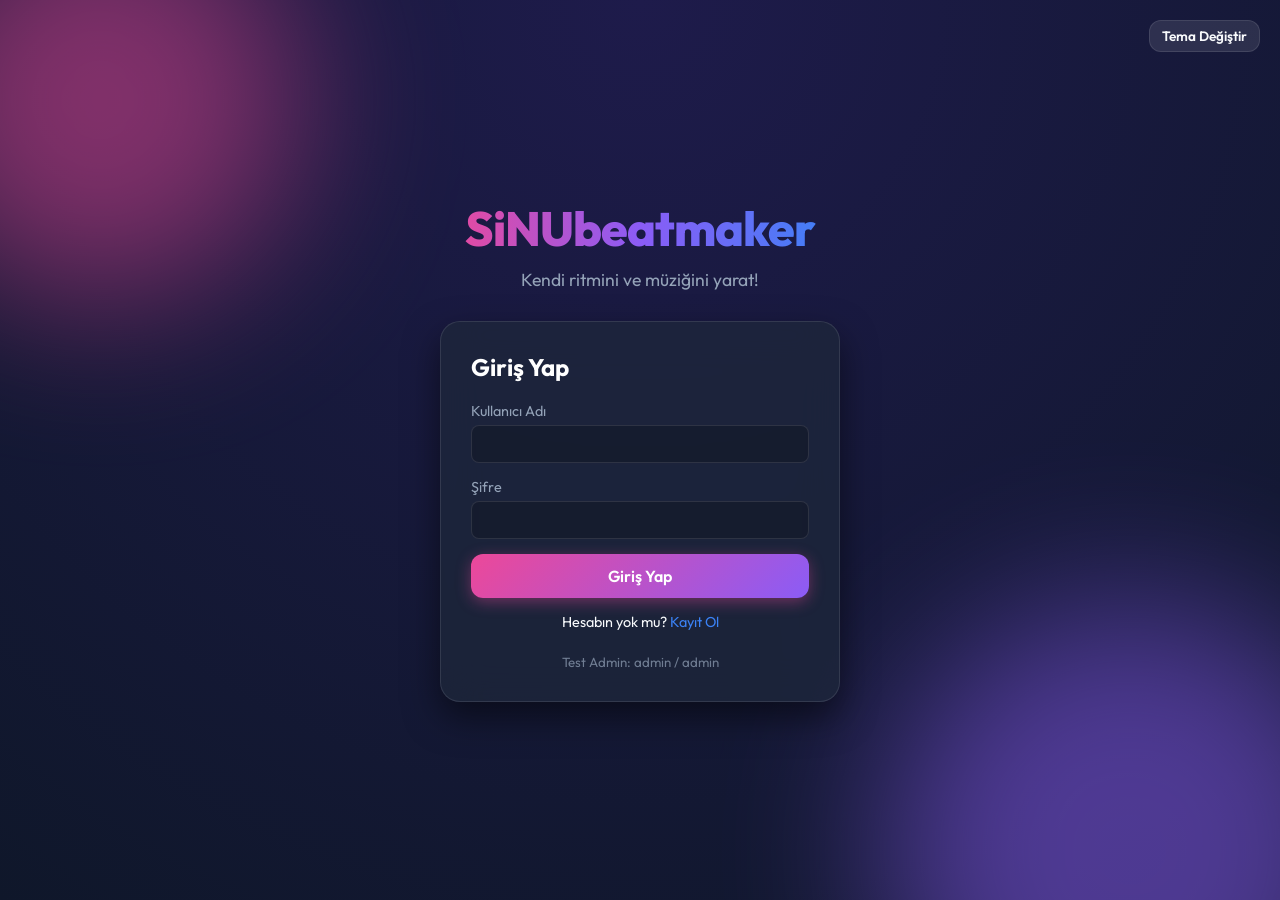
==== admin.html @ 2afa42e9 "Add files via upload" ====
<!DOCTYPE html>
<html lang="tr">
<head>
    <meta charset="UTF-8">
    <meta name="viewport" content="width=device-width, initial-scale=1.0">
    <title>Admin Paneli - SiNUbeatmaker</title>
    <link rel="stylesheet" href="style.css">
    <script src="db.js"></script>
    <script>checkAuth(true);</script>
</head>
<body>
    <div class="bg-blobs">
        <div class="blob blob-1"></div>
        <div class="blob blob-3"></div>
    </div>

    <main class="app-container admin-container">
        <header class="admin-header">
            <div>
                <h1>Admin Paneli</h1>
                <p class="subtitle">Kullanıcıları ve sesleri yönet</p>
            </div>
            <div style="display: flex; gap: 10px;">
                <button class="btn-secondary" onclick="toggleTheme()">Tema Değiştir</button>
                <button class="btn-secondary" onclick="logoutUser()">Çıkış Yap</button>
            </div>
        </header>

        <div class="admin-grid">
            <!-- Users Section -->
            <section class="admin-section">
                <h2>Kullanıcı Yönetimi</h2>
                <div class="table-container">
                    <table id="usersTable">
                        <thead>
                            <tr>
                                <th>Kullanıcı Adı</th>
                                <th>Rol</th>
                                <th>Kayıtlı Ritimler</th>
                                <th>İşlemler</th>
                            </tr>
                        </thead>
                        <tbody id="usersList"></tbody>
                    </table>
                </div>
            </section>

            <!-- Custom Sounds Section -->
            <section class="admin-section">
                <h2>Yeni Ritim/Ses Ekle</h2>
                <form id="addSoundForm" class="add-sound-form">
                    <div class="form-group">
                        <label>Ses Adı (Örn: Lazer, Synth)</label>
                        <input type="text" id="soundName" required>
                    </div>
                    <div class="form-group">
                        <label>Ses Dosyası (.mp3, .wav) Maks 1MB</label>
                        <input type="file" id="soundFile" accept="audio/*" required>
                    </div>
                    <button type="submit" class="btn-primary">Sisteme Ekle</button>
                </form>

                <h3 style="margin-top:20px;">Sistemdeki Sesler</h3>
                <ul id="customSoundsList" class="sound-list"></ul>
            </section>
        </div>
    </main>

    <script src="admin.js"></script>
</body>
</html>
---- style.css ----
@import url('https://fonts.googleapis.com/css2?family=Outfit:wght@300;400;600;800&display=swap');

:root {
  --bg-color: #0f172a;
  --surface-color: rgba(30, 41, 59, 0.7);
  --glass-border: rgba(255, 255, 255, 0.1);
  --text-primary: #f8fafc;
  --text-secondary: #94a3b8;
  
  --accent-kick: #ec4899; /* Pink */
  --accent-snare: #3b82f6; /* Blue */
  --accent-hihat: #10b981; /* Emerald */
  --accent-tom: #f59e0b; /* Amber */
  --accent-clap: #8b5cf6; /* Purple */
  
  --pad-inactive: rgba(51, 65, 85, 0.6);
  --pad-active-base: rgba(255, 255, 255, 0.2);
  --bg-gradient-top: #1e1b4b;
}

[data-theme="light"] {
  --bg-color: #f1f5f9;
  --surface-color: rgba(255, 255, 255, 0.7);
  --glass-border: rgba(0, 0, 0, 0.1);
  --text-primary: #0f172a;
  --text-secondary: #475569;
  --pad-inactive: rgba(203, 213, 225, 0.6);
  --pad-active-base: rgba(0, 0, 0, 0.1);
  --bg-gradient-top: #e2e8f0;
}

* {
  margin: 0;
  padding: 0;
  box-sizing: border-box;
}

body {
  font-family: 'Outfit', sans-serif;
  background: radial-gradient(circle at top, var(--bg-gradient-top), var(--bg-color));
  color: var(--text-primary);
  min-height: 100vh;
  display: flex;
  flex-direction: column;
  align-items: center;
  padding: 40px 0;
  overflow-x: hidden;
}

/* Background animated elements */
.bg-blobs {
  position: absolute;
  top: 0;
  left: 0;
  width: 100%;
  height: 100%;
  z-index: -1;
  overflow: hidden;
}

.blob {
  position: absolute;
  border-radius: 50%;
  filter: blur(80px);
  opacity: 0.5;
  animation: float 20s infinite alternate ease-in-out;
}

.blob-1 {
  width: 400px;
  height: 400px;
  background: #ec4899;
  top: -100px;
  left: -100px;
}

.blob-2 {
  width: 500px;
  height: 500px;
  background: #8b5cf6;
  bottom: -200px;
  right: -100px;
  animation-delay: -10s;
}

.blob-3 {
  width: 300px;
  height: 300px;
  background: #3b82f6;
  top: 40%;
  left: 50%;
  animation-duration: 25s;
}

@keyframes float {
  0% { transform: translate(0, 0) scale(1); }
  50% { transform: translate(100px, 50px) scale(1.1); }
  100% { transform: translate(-50px, 100px) scale(0.9); }
}

/* Main Container */
.app-container {
  background: var(--surface-color);
  backdrop-filter: blur(20px);
  -webkit-backdrop-filter: blur(20px);
  border: 1px solid var(--glass-border);
  border-radius: 24px;
  padding: 40px;
  box-shadow: 0 25px 50px -12px rgba(0, 0, 0, 0.5);
  width: 95%;
  max-width: 1200px;
  display: flex;
  margin: auto;
  flex-direction: column;
  gap: 30px;
}

header {
  text-align: center;
}

h1 {
  font-size: 3rem;
  font-weight: 800;
  background: linear-gradient(to right, #ec4899, #8b5cf6, #3b82f6);
  -webkit-background-clip: text;
  -webkit-text-fill-color: transparent;
  margin-bottom: 10px;
  letter-spacing: -1px;
}

p.subtitle {
  color: var(--text-secondary);
  font-size: 1.1rem;
}

/* Controls */
.controls {
  display: flex;
  align-items: center;
  justify-content: space-between;
  background: rgba(15, 23, 42, 0.5);
  padding: 20px;
  border-radius: 16px;
  border: 1px solid var(--glass-border);
}

.control-group {
  display: flex;
  align-items: center;
  gap: 15px;
}

button {
  font-family: inherit;
  font-weight: 600;
  cursor: pointer;
  border: none;
  outline: none;
  border-radius: 12px;
  padding: 12px 24px;
  font-size: 1rem;
  transition: all 0.3s cubic-bezier(0.4, 0, 0.2, 1);
  display: flex;
  align-items: center;
  justify-content: center;
  gap: 8px;
}

.btn-primary {
  background: linear-gradient(135deg, #ec4899, #8b5cf6);
  color: white;
  box-shadow: 0 4px 15px rgba(236, 72, 153, 0.4);
}

.btn-primary:hover {
  transform: translateY(-2px);
  box-shadow: 0 6px 20px rgba(236, 72, 153, 0.6);
}

.btn-primary:active {
  transform: translateY(1px);
}

.btn-secondary {
  background: rgba(255, 255, 255, 0.1);
  color: var(--text-primary);
  border: 1px solid rgba(255, 255, 255, 0.1);
}

.btn-secondary:hover {
  background: rgba(255, 255, 255, 0.15);
  transform: translateY(-2px);
}

.bpm-control {
  display: flex;
  align-items: center;
  gap: 15px;
}

.bpm-control label {
  font-weight: 600;
  color: var(--text-secondary);
}

.bpm-slider {
  -webkit-appearance: none;
  width: 150px;
  height: 6px;
  background: rgba(255, 255, 255, 0.1);
  border-radius: 3px;
  outline: none;
}

.bpm-slider::-webkit-slider-thumb {
  -webkit-appearance: none;
  width: 20px;
  height: 20px;
  border-radius: 50%;
  background: #f8fafc;
  cursor: pointer;
  box-shadow: 0 0 10px rgba(255, 255, 255, 0.5);
  transition: transform 0.2s;
}

.bpm-slider::-webkit-slider-thumb:hover {
  transform: scale(1.2);
}

.bpm-value {
  font-variant-numeric: tabular-nums;
  font-weight: 800;
  font-size: 1.2rem;
  color: #f8fafc;
  width: 45px;
}

/* Sequencer Grid */
.sequencer {
  display: flex;
  flex-direction: column;
  gap: 10px;
}

.track {
  display: flex;
  align-items: center;
  gap: 15px;
  background: rgba(0, 0, 0, 0.2);
  padding: 10px 10px 10px 0;
  border-radius: 12px;
  min-width: max-content;
}

.track-label {
  width: 90px;
  min-width: 90px;
  font-weight: 600;
  font-size: 0.9rem;
  letter-spacing: 1px;
  text-transform: uppercase;
  color: var(--text-secondary);
  display: flex;
  align-items: center;
  justify-content: flex-end;
  padding: 10px 15px 10px 10px;
  margin: -10px 0;
  border-right: 1px solid var(--glass-border);
  position: sticky;
  left: 0;
  background: var(--bg-color);
  z-index: 10;
  border-radius: 12px 0 0 12px;
  align-self: stretch;
}

.pads-container {
  display: flex;
  flex-grow: 1;
  gap: 8px;
}

.pad {
  flex: 0 0 35px;
  height: 35px;
  border-radius: 8px;
  background: var(--pad-inactive);
  border: 1px solid rgba(255, 255, 255, 0.05);
  cursor: pointer;
  transition: all 0.15s ease;
  position: relative;
  overflow: hidden;
}

.pad::after {
  content: '';
  position: absolute;
  top: 0;
  left: 0;
  width: 100%;
  height: 100%;
  background: inherit;
  filter: brightness(1.5);
  opacity: 0;
  transition: opacity 0.2s;
}

.pad:hover {
  background: rgba(255, 255, 255, 0.1);
}

/* Specific Track Colors */
.track[data-instrument="kick"] .pad.active {
  background: var(--accent-kick);
  box-shadow: 0 0 15px rgba(236, 72, 153, 0.5);
  border-color: #fbcfe8;
}

.track[data-instrument="snare"] .pad.active {
  background: var(--accent-snare);
  box-shadow: 0 0 15px rgba(59, 130, 246, 0.5);
  border-color: #bfdbfe;
}

.track[data-instrument="hihat"] .pad.active {
  background: var(--accent-hihat);
  box-shadow: 0 0 15px rgba(16, 185, 129, 0.5);
  border-color: #a7f3d0;
}

.track[data-instrument="tom"] .pad.active {
  background: var(--accent-tom);
  box-shadow: 0 0 15px rgba(245, 158, 11, 0.5);
  border-color: #fde68a;
}

.track[data-instrument="clap"] .pad.active {
  background: var(--accent-clap);
  box-shadow: 0 0 15px rgba(139, 92, 246, 0.5);
  border-color: #ddd6fe;
}

.track[data-instrument="openhat"] .pad.active {
  background: #14b8a6;
  box-shadow: 0 0 15px rgba(20, 184, 166, 0.5);
  border-color: #99f6e4;
}

.track[data-instrument="perc"] .pad.active {
  background: #f97316;
  box-shadow: 0 0 15px rgba(249, 115, 22, 0.5);
  border-color: #fed7aa;
}

.track[data-instrument="bass"] .pad.active {
  background: #e11d48;
  box-shadow: 0 0 15px rgba(225, 29, 72, 0.5);
  border-color: #fecdd3;
}

/* Playing Animation */
.pad.playing {
  transform: scale(0.9);
}

.pad.playing::after {
  opacity: 0.5;
}

/* Current Step Indicator */
.step-indicator {
  display: flex;
  padding-left: 105px; /* Offset for track-label width + gap + padding */
  gap: 8px;
  margin-bottom: -5px;
}

.step-dot {
  flex: 0 0 35px;
  height: 4px;
  background: transparent;
  border-radius: 2px;
  transition: background 0.1s;
}

.step-dot.active {
  background: #f8fafc;
  box-shadow: 0 0 10px white;
}

/* Utility */
.icon {
  width: 20px;
  height: 20px;
  fill: currentColor;
}

@media (max-width: 768px) {
  .app-container {
    padding: 20px;
  }
  
  .controls {
    flex-direction: column;
    gap: 20px;
  }
  
  h1 {
    font-size: 2rem;
  }
  
  .track-label {
    width: 60px;
    font-size: 0.7rem;
    padding-right: 10px;
  }
  
  .step-indicator {
    padding-left: 85px;
  }
}

/* Authentication & Admin Styles */
.auth-page {
  justify-content: center;
}

.auth-container {
  z-index: 10;
  text-align: center;
  width: 100%;
  max-width: 400px;
}

.form-box {
  background: var(--surface-color);
  backdrop-filter: blur(20px);
  -webkit-backdrop-filter: blur(20px);
  padding: 30px;
  border-radius: 20px;
  border: 1px solid var(--glass-border);
  box-shadow: 0 15px 35px rgba(0,0,0,0.5);
  text-align: left;
}

.form-box h2 {
  margin-bottom: 20px;
  color: white;
}

.form-group {
  margin-bottom: 15px;
}

.form-group label {
  display: block;
  margin-bottom: 5px;
  color: var(--text-secondary);
  font-size: 0.9rem;
}

.form-group input, .form-group select {
  width: 100%;
  padding: 10px 15px;
  border-radius: 8px;
  border: 1px solid rgba(255,255,255,0.1);
  background: rgba(0,0,0,0.2);
  color: white;
  font-family: inherit;
  outline: none;
}

.form-group input:focus {
  border-color: var(--accent-kick);
}

.w-100 {
  width: 100%;
}

.toggle-text {
  margin-top: 15px;
  text-align: center;
  font-size: 0.9rem;
}

.toggle-text a {
  color: var(--accent-snare);
  text-decoration: none;
}

.error-msg {
  background: rgba(239, 68, 68, 0.2);
  color: #fca5a5;
  padding: 10px;
  border-radius: 8px;
  margin-bottom: 15px;
  font-size: 0.9rem;
  border: 1px solid rgba(239, 68, 68, 0.3);
}

.test-creds {
  margin-top: 20px;
  text-align: center;
  color: var(--text-secondary);
  opacity: 0.7;
}

/* Admin Dashboard */
.admin-container {
  max-width: 1000px;
}

.admin-header {
  display: flex;
  justify-content: space-between;
  align-items: center;
  text-align: left;
}

.admin-grid {
  display: grid;
  grid-template-columns: 2fr 1fr;
  gap: 30px;
}

.admin-section {
  background: rgba(0,0,0,0.2);
  padding: 20px;
  border-radius: 16px;
  border: 1px solid var(--glass-border);
}

.table-container {
  overflow-x: auto;
  margin-top: 15px;
}

table {
  width: 100%;
  border-collapse: collapse;
}

th, td {
  padding: 12px 15px;
  text-align: left;
  border-bottom: 1px solid rgba(255,255,255,0.05);
}

th {
  color: var(--text-secondary);
  font-weight: 600;
}

.badge {
  padding: 4px 8px;
  border-radius: 12px;
  font-size: 0.8rem;
  font-weight: 600;
}

.badge.admin {
  background: rgba(139, 92, 246, 0.2);
  color: #c4b5fd;
}

.badge.user {
  background: rgba(59, 130, 246, 0.2);
  color: #bfdbfe;
}

.btn-danger {
  background: rgba(239, 68, 68, 0.2);
  color: #fca5a5;
  border: 1px solid rgba(239, 68, 68, 0.3);
}

.btn-danger:hover {
  background: rgba(239, 68, 68, 0.4);
}

.btn-sm {
  padding: 6px 12px;
  font-size: 0.85rem;
}

.add-sound-form {
  margin-top: 15px;
}

.sound-list {
  list-style: none;
  margin-top: 15px;
}

.sound-list li {
  display: flex;
  justify-content: space-between;
  align-items: center;
  padding: 10px;
  background: rgba(255,255,255,0.05);
  margin-bottom: 8px;
  border-radius: 8px;
}

/* Custom Tracks */
.custom-track .track-label {
  color: #fde047; /* Yellowish for custom */
}
.custom-track .pad.active {
  background: #eab308;
  box-shadow: 0 0 15px rgba(234, 179, 8, 0.5);
  border-color: #fef08a;
}

/* User Nav & Recording */
.user-nav {
  position: absolute;
  top: 20px;
  right: 20px;
  display: flex;
  align-items: center;
  gap: 15px;
  background: var(--surface-color);
  padding: 10px 20px;
  border-radius: 50px;
  border: 1px solid var(--glass-border);
  z-index: 100;
}

.user-info {
  font-weight: 600;
  color: var(--accent-kick);
}

.nav-actions {
  display: flex;
  gap: 10px;
}

.recording-section {
  background: rgba(0,0,0,0.2);
  padding: 20px;
  border-radius: 16px;
  border: 1px solid var(--glass-border);
  margin-top: 10px;
}

.record-controls {
  display: flex;
  gap: 15px;
  align-items: center;
}

.record-dot {
  display: inline-block;
  width: 12px;
  height: 12px;
  background: #ef4444;
  border-radius: 50%;
  box-shadow: 0 0 8px #ef4444;
  animation: pulse 1.5s infinite;
}

@keyframes pulse {
  0% { transform: scale(0.95); box-shadow: 0 0 0 0 rgba(239, 68, 68, 0.7); }
  70% { transform: scale(1); box-shadow: 0 0 0 10px rgba(239, 68, 68, 0); }
  100% { transform: scale(0.95); box-shadow: 0 0 0 0 rgba(239, 68, 68, 0); }
}

/* Modals */
.modal {
  display: none;
  position: fixed;
  z-index: 1000;
  left: 0;
  top: 0;
  width: 100%;
  height: 100%;
  background-color: rgba(0,0,0,0.8);
  align-items: center;
  justify-content: center;
}

.modal-content {
  background: var(--surface-color);
  backdrop-filter: blur(20px);
  -webkit-backdrop-filter: blur(20px);
  padding: 30px;
  border-radius: 20px;
  border: 1px solid var(--glass-border);
  width: 90%;
  max-width: 600px;
  position: relative;
}

.close {
  position: absolute;
  right: 20px;
  top: 15px;
  color: #aaa;
  font-size: 28px;
  font-weight: bold;
  cursor: pointer;
}

.close:hover {
  color: white;
}

.beats-list {
  list-style: none;
  margin-top: 20px;
  max-height: 400px;
  overflow-y: auto;
}

.beats-list li {
  display: flex;
  justify-content: space-between;
  align-items: center;
  padding: 15px;
  background: rgba(255,255,255,0.05);
  margin-bottom: 10px;
  border-radius: 12px;
}
. a u t h - c o n t a i n e r   {   m a r g i n :   a u t o ;   }  
 
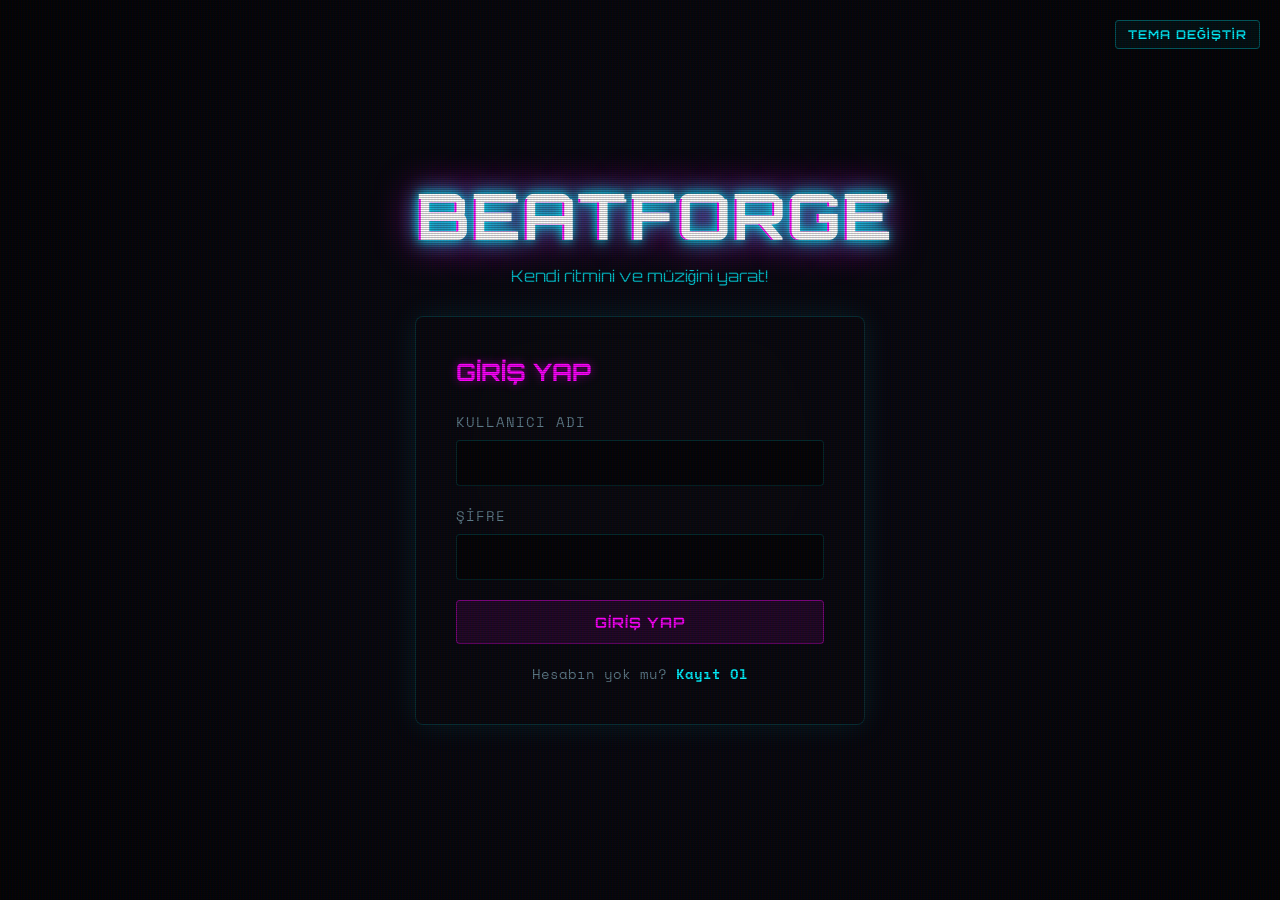
==== commit 2d59a2eb: "feat: Cyberpunk/DAW UI overhaul, BEATFORGE rebranding" ====
--- a/admin.html
+++ b/admin.html
@@ -3,7 +3,7 @@
 <head>
     <meta charset="UTF-8">
     <meta name="viewport" content="width=device-width, initial-scale=1.0">
-    <title>Admin Paneli - SiNUbeatmaker</title>
+    <title>Admin Paneli - BEATFORGE</title>
     <link rel="stylesheet" href="style.css">
     <script src="db.js"></script>
     <script>checkAuth(true);</script>
@@ -17,7 +17,7 @@
     <main class="app-container admin-container">
         <header class="admin-header">
             <div>
-                <h1>Admin Paneli</h1>
+                <h1 class="glitch" data-text="BEATFORGE Admin">BEATFORGE Admin</h1>
                 <p class="subtitle">Kullanıcıları ve sesleri yönet</p>
             </div>
             <div style="display: flex; gap: 10px;">
--- a/style.css
+++ b/style.css
@@ -1,713 +1,534 @@
-@import url('https://fonts.googleapis.com/css2?family=Outfit:wght@300;400;600;800&display=swap');
+@import url('https://fonts.googleapis.com/css2?family=Space+Mono:ital,wght@0,400;0,700;1,400;1,700&family=Orbitron:wght@400;700;900&display=swap');
 
 :root {
-  --bg-color: #0f172a;
-  --surface-color: rgba(30, 41, 59, 0.7);
-  --glass-border: rgba(255, 255, 255, 0.1);
-  --text-primary: #f8fafc;
-  --text-secondary: #94a3b8;
+  --bg-deep: #030305;
+  --bg-panel: rgba(10, 10, 15, 0.65);
+  --bg-panel-solid: #09090d;
+  --glass-border: rgba(0, 243, 255, 0.15);
   
-  --accent-kick: #ec4899; /* Pink */
-  --accent-snare: #3b82f6; /* Blue */
-  --accent-hihat: #10b981; /* Emerald */
-  --accent-tom: #f59e0b; /* Amber */
-  --accent-clap: #8b5cf6; /* Purple */
+  --neon-cyan: #00f3ff;
+  --neon-magenta: #ff00ff;
+  --neon-green: #39ff14;
   
-  --pad-inactive: rgba(51, 65, 85, 0.6);
-  --pad-active-base: rgba(255, 255, 255, 0.2);
-  --bg-gradient-top: #1e1b4b;
-}
-
-[data-theme="light"] {
-  --bg-color: #f1f5f9;
-  --surface-color: rgba(255, 255, 255, 0.7);
-  --glass-border: rgba(0, 0, 0, 0.1);
-  --text-primary: #0f172a;
-  --text-secondary: #475569;
-  --pad-inactive: rgba(203, 213, 225, 0.6);
-  --pad-active-base: rgba(0, 0, 0, 0.1);
-  --bg-gradient-top: #e2e8f0;
-}
-
-* {
-  margin: 0;
-  padding: 0;
-  box-sizing: border-box;
-}
-
-body {
-  font-family: 'Outfit', sans-serif;
-  background: radial-gradient(circle at top, var(--bg-gradient-top), var(--bg-color));
+  --text-primary: #e0fbfc;
+  --text-secondary: #607d8b;
+  
+  /* Pad colors */
+  --accent-kick: var(--neon-magenta);
+  --accent-snare: var(--neon-cyan);
+  --accent-hihat: var(--neon-green);
+  --accent-tom: #ffaa00;
+  --accent-clap: #b5179e;
+  
+  --pad-inactive: rgba(255, 255, 255, 0.02);
+  --font-mono: 'Space Mono', monospace;
+  --font-tech: 'Orbitron', sans-serif;
+}
+
+* { margin: 0; padding: 0; box-sizing: border-box; }
+
+/* CRT Scanline Overlay */
+body::after {
+  content: " ";
+  display: block;
+  position: absolute;
+  top: 0; left: 0; bottom: 0; right: 0;
+  background: linear-gradient(rgba(18, 16, 16, 0) 50%, rgba(0, 0, 0, 0.25) 50%), linear-gradient(90deg, rgba(255, 0, 0, 0.06), rgba(0, 255, 0, 0.02), rgba(0, 0, 255, 0.06));
+  z-index: 9999;
+  background-size: 100% 2px, 3px 100%;
+  pointer-events: none;
+}
+
+html, body {
+  background: var(--bg-deep);
   color: var(--text-primary);
-  min-height: 100vh;
+  font-family: var(--font-mono);
+}
+
+body.daw-body {
+  height: 100vh;
+  width: 100vw;
+  overflow: hidden;
   display: flex;
   flex-direction: column;
-  align-items: center;
-  padding: 40px 0;
-  overflow-x: hidden;
-}
-
-/* Background animated elements */
-.bg-blobs {
+}
+
+/* Header */
+.daw-header {
+  height: 65px;
+  background: var(--bg-panel);
+  backdrop-filter: blur(12px);
+  -webkit-backdrop-filter: blur(12px);
+  border-bottom: 1px solid var(--glass-border);
+  display: flex;
+  justify-content: space-between;
+  align-items: center;
+  padding: 0 30px;
+  flex-shrink: 0;
+  box-shadow: 0 0 20px rgba(0, 243, 255, 0.05);
+}
+
+.header-left, .header-right {
+  display: flex;
+  align-items: center;
+  gap: 30px;
+}
+
+/* Glitch Logo */
+.logo {
+  font-family: var(--font-tech);
+  font-size: 2.2rem;
+  font-weight: 900;
+  color: #fff;
+  text-shadow: 0 0 5px #fff, 0 0 10px #fff, 0 0 20px var(--neon-cyan), 0 0 40px var(--neon-magenta);
+  letter-spacing: 4px;
+  position: relative;
+  display: inline-block;
+  margin-right: 20px;
+}
+
+.glitch::before, .glitch::after {
+  content: attr(data-text);
   position: absolute;
-  top: 0;
-  left: 0;
-  width: 100%;
-  height: 100%;
-  z-index: -1;
+  top: 0; left: 0; width: 100%; height: 100%;
+  background: transparent;
+}
+.glitch::before {
+  left: 2px;
+  text-shadow: -2px 0 var(--neon-magenta);
+  clip: rect(24px, 550px, 90px, 0);
+  animation: glitch-anim 3s infinite linear alternate-reverse;
+}
+.glitch::after {
+  left: -2px;
+  text-shadow: -2px 0 var(--neon-cyan);
+  clip: rect(85px, 550px, 140px, 0);
+  animation: glitch-anim 2.5s infinite linear alternate-reverse;
+}
+
+@keyframes glitch-anim {
+  0% { clip: rect(10px, 9999px, 86px, 0); }
+  10% { clip: rect(61px, 9999px, 5px, 0); }
+  20% { clip: rect(104px, 9999px, 92px, 0); }
+  30% { clip: rect(51px, 9999px, 70px, 0); }
+  40% { clip: rect(122px, 9999px, 2px, 0); }
+  50% { clip: rect(32px, 9999px, 110px, 0); }
+  60% { clip: rect(90px, 9999px, 20px, 0); }
+  70% { clip: rect(15px, 9999px, 90px, 0); }
+  80% { clip: rect(100px, 9999px, 40px, 0); }
+  90% { clip: rect(45px, 9999px, 80px, 0); }
+  100% { clip: rect(120px, 9999px, 10px, 0); }
+}
+
+.header-nav a {
+  font-family: var(--font-tech);
+  color: var(--text-secondary);
+  text-decoration: none;
+  font-size: 0.85rem;
+  font-weight: 700;
+  margin-right: 20px;
+  text-transform: uppercase;
+  letter-spacing: 1px;
+  transition: all 0.3s;
+}
+
+.header-nav a:hover {
+  color: var(--neon-cyan);
+  text-shadow: 0 0 8px var(--neon-cyan);
+}
+
+.user-greeting {
+  font-size: 0.9rem;
+  color: var(--neon-cyan);
+  opacity: 0.8;
+}
+
+/* Glass Buttons */
+.daw-btn {
+  background: rgba(255, 255, 255, 0.03);
+  backdrop-filter: blur(10px);
+  -webkit-backdrop-filter: blur(10px);
+  color: var(--neon-cyan);
+  padding: 8px 18px;
+  border-radius: 4px;
+  font-family: var(--font-tech);
+  font-size: 0.8rem;
+  font-weight: 700;
+  letter-spacing: 1px;
+  border: 1px solid rgba(0, 243, 255, 0.2);
+  text-transform: uppercase;
+  transition: all 0.3s cubic-bezier(0.25, 0.8, 0.25, 1);
+  position: relative;
   overflow: hidden;
 }
 
-.blob {
-  position: absolute;
-  border-radius: 50%;
-  filter: blur(80px);
-  opacity: 0.5;
-  animation: float 20s infinite alternate ease-in-out;
-}
-
-.blob-1 {
-  width: 400px;
-  height: 400px;
-  background: #ec4899;
-  top: -100px;
-  left: -100px;
-}
-
-.blob-2 {
-  width: 500px;
-  height: 500px;
-  background: #8b5cf6;
-  bottom: -200px;
-  right: -100px;
-  animation-delay: -10s;
-}
-
-.blob-3 {
-  width: 300px;
-  height: 300px;
-  background: #3b82f6;
-  top: 40%;
-  left: 50%;
-  animation-duration: 25s;
-}
-
-@keyframes float {
-  0% { transform: translate(0, 0) scale(1); }
-  50% { transform: translate(100px, 50px) scale(1.1); }
-  100% { transform: translate(-50px, 100px) scale(0.9); }
-}
-
-/* Main Container */
-.app-container {
-  background: var(--surface-color);
-  backdrop-filter: blur(20px);
-  -webkit-backdrop-filter: blur(20px);
+.daw-btn:hover {
+  background: rgba(0, 243, 255, 0.1);
+  box-shadow: 0 0 15px rgba(0, 243, 255, 0.4), inset 0 0 10px rgba(0, 243, 255, 0.2);
+  text-shadow: 0 0 5px var(--neon-cyan);
+  transform: translateY(-2px);
+  border-color: var(--neon-cyan);
+}
+
+.daw-btn.primary {
+  color: var(--neon-magenta);
+  border-color: rgba(255, 0, 255, 0.3);
+}
+.daw-btn.primary:hover {
+  background: rgba(255, 0, 255, 0.1);
+  box-shadow: 0 0 20px rgba(255, 0, 255, 0.5), inset 0 0 10px rgba(255, 0, 255, 0.3);
+  text-shadow: 0 0 8px var(--neon-magenta);
+  border-color: var(--neon-magenta);
+}
+
+.daw-btn.record-mic {
+  color: var(--neon-green);
+  border-color: rgba(57, 255, 20, 0.3);
+}
+.daw-btn.record-mic:hover {
+  background: rgba(57, 255, 20, 0.1);
+  box-shadow: 0 0 20px rgba(57, 255, 20, 0.5);
+  text-shadow: 0 0 8px var(--neon-green);
+  border-color: var(--neon-green);
+}
+
+.daw-btn.danger {
+  color: #ff3333;
+  border-color: rgba(255, 51, 51, 0.3);
+}
+.daw-btn.danger:hover {
+  background: rgba(255, 51, 51, 0.1);
+  box-shadow: 0 0 20px rgba(255, 51, 51, 0.5);
+  text-shadow: 0 0 8px #ff3333;
+  border-color: #ff3333;
+}
+
+.w-100 { width: 100%; }
+
+/* Workspace */
+.daw-workspace {
+  flex: 1;
+  display: flex;
+  overflow: hidden;
+  background: radial-gradient(circle at center, #0a0a14 0%, #030305 100%);
+}
+
+.sequencer {
+  flex: 1;
+  overflow: auto;
+  padding: 30px 30px 30px 0;
+}
+
+.daw-sidebar-right {
+  width: 320px;
+  background: var(--bg-panel);
+  backdrop-filter: blur(15px);
+  -webkit-backdrop-filter: blur(15px);
+  border-left: 1px solid var(--glass-border);
+  padding: 25px;
+  overflow-y: auto;
+  display: flex;
+  flex-direction: column;
+  gap: 25px;
+  box-shadow: -10px 0 30px rgba(0,0,0,0.5);
+}
+
+.panel-section {
+  background: rgba(0,0,0,0.4);
+  padding: 20px;
+  border-radius: 8px;
+  border: 1px solid rgba(255,255,255,0.05);
+}
+
+.panel-section h4 {
+  font-family: var(--font-tech);
+  font-size: 0.8rem;
+  text-transform: uppercase;
+  color: var(--neon-cyan);
+  letter-spacing: 1.5px;
+  margin-bottom: 15px;
+  border-bottom: 1px solid rgba(0, 243, 255, 0.2);
+  padding-bottom: 8px;
+}
+
+.daw-input, .daw-select {
+  background: rgba(0,0,0,0.5);
   border: 1px solid var(--glass-border);
-  border-radius: 24px;
-  padding: 40px;
-  box-shadow: 0 25px 50px -12px rgba(0, 0, 0, 0.5);
-  width: 95%;
-  max-width: 1200px;
-  display: flex;
-  margin: auto;
+  color: var(--neon-cyan);
+  padding: 10px;
+  border-radius: 4px;
+  font-family: var(--font-mono);
+  outline: none;
+  transition: all 0.3s;
+}
+
+.daw-input:focus, .daw-select:focus {
+  border-color: var(--neon-magenta);
+  box-shadow: 0 0 10px rgba(255,0,255,0.2);
+}
+
+/* Sequencer Tracks */
+.sequencer-scroll-container {
+  display: flex;
   flex-direction: column;
-  gap: 30px;
-}
-
-header {
-  text-align: center;
-}
-
-h1 {
-  font-size: 3rem;
-  font-weight: 800;
-  background: linear-gradient(to right, #ec4899, #8b5cf6, #3b82f6);
-  -webkit-background-clip: text;
-  -webkit-text-fill-color: transparent;
-  margin-bottom: 10px;
-  letter-spacing: -1px;
-}
-
-p.subtitle {
+  gap: 8px;
+  padding-bottom: 30px;
+}
+
+.track {
+  display: flex;
+  align-items: center;
+  background: rgba(255, 255, 255, 0.01);
+  border: 1px solid rgba(255,255,255,0.03);
+  border-radius: 4px;
+  min-width: max-content;
+  transition: background 0.2s;
+}
+.track:hover {
+  background: rgba(255, 255, 255, 0.03);
+}
+
+.track-label {
+  width: 140px;
+  min-width: 140px;
+  font-family: var(--font-tech);
+  font-weight: 700;
+  font-size: 0.8rem;
   color: var(--text-secondary);
-  font-size: 1.1rem;
-}
-
-/* Controls */
-.controls {
-  display: flex;
-  align-items: center;
-  justify-content: space-between;
-  background: rgba(15, 23, 42, 0.5);
-  padding: 20px;
-  border-radius: 16px;
-  border: 1px solid var(--glass-border);
-}
-
-.control-group {
-  display: flex;
-  align-items: center;
-  gap: 15px;
-}
-
-button {
-  font-family: inherit;
-  font-weight: 600;
-  cursor: pointer;
-  border: none;
-  outline: none;
-  border-radius: 12px;
-  padding: 12px 24px;
-  font-size: 1rem;
-  transition: all 0.3s cubic-bezier(0.4, 0, 0.2, 1);
-  display: flex;
-  align-items: center;
-  justify-content: center;
-  gap: 8px;
-}
-
-.btn-primary {
-  background: linear-gradient(135deg, #ec4899, #8b5cf6);
-  color: white;
-  box-shadow: 0 4px 15px rgba(236, 72, 153, 0.4);
-}
-
-.btn-primary:hover {
-  transform: translateY(-2px);
-  box-shadow: 0 6px 20px rgba(236, 72, 153, 0.6);
-}
-
-.btn-primary:active {
-  transform: translateY(1px);
-}
-
-.btn-secondary {
-  background: rgba(255, 255, 255, 0.1);
-  color: var(--text-primary);
-  border: 1px solid rgba(255, 255, 255, 0.1);
-}
-
-.btn-secondary:hover {
-  background: rgba(255, 255, 255, 0.15);
-  transform: translateY(-2px);
-}
-
-.bpm-control {
-  display: flex;
-  align-items: center;
-  gap: 15px;
-}
-
-.bpm-control label {
-  font-weight: 600;
-  color: var(--text-secondary);
-}
-
-.bpm-slider {
-  -webkit-appearance: none;
-  width: 150px;
-  height: 6px;
-  background: rgba(255, 255, 255, 0.1);
-  border-radius: 3px;
-  outline: none;
-}
-
-.bpm-slider::-webkit-slider-thumb {
-  -webkit-appearance: none;
-  width: 20px;
-  height: 20px;
-  border-radius: 50%;
-  background: #f8fafc;
-  cursor: pointer;
-  box-shadow: 0 0 10px rgba(255, 255, 255, 0.5);
-  transition: transform 0.2s;
-}
-
-.bpm-slider::-webkit-slider-thumb:hover {
-  transform: scale(1.2);
-}
-
-.bpm-value {
-  font-variant-numeric: tabular-nums;
-  font-weight: 800;
-  font-size: 1.2rem;
-  color: #f8fafc;
-  width: 45px;
-}
-
-/* Sequencer Grid */
-.sequencer {
-  display: flex;
-  flex-direction: column;
-  gap: 10px;
-}
-
-.track {
-  display: flex;
-  align-items: center;
-  gap: 15px;
-  background: rgba(0, 0, 0, 0.2);
-  padding: 10px 10px 10px 0;
-  border-radius: 12px;
-  min-width: max-content;
-}
-
-.track-label {
-  width: 90px;
-  min-width: 90px;
-  font-weight: 600;
-  font-size: 0.9rem;
-  letter-spacing: 1px;
-  text-transform: uppercase;
-  color: var(--text-secondary);
-  display: flex;
-  align-items: center;
-  justify-content: flex-end;
-  padding: 10px 15px 10px 10px;
-  margin: -10px 0;
+  display: flex;
+  align-items: center;
+  padding: 0 20px;
+  height: 50px;
   border-right: 1px solid var(--glass-border);
   position: sticky;
   left: 0;
-  background: var(--bg-color);
-  z-index: 10;
-  border-radius: 12px 0 0 12px;
-  align-self: stretch;
+  background: var(--bg-panel-solid);
+  z-index: 50;
+  border-radius: 4px 0 0 4px;
+  box-shadow: 5px 0 15px rgba(0,0,0,0.8);
+  letter-spacing: 2px;
+  text-transform: uppercase;
 }
 
 .pads-container {
   display: flex;
   flex-grow: 1;
-  gap: 8px;
-}
-
+  gap: 4px;
+  padding: 0 15px;
+  align-items: center;
+  height: 50px;
+}
+
+/* Neon Glass Pads */
 .pad {
   flex: 0 0 35px;
   height: 35px;
-  border-radius: 8px;
+  border-radius: 4px;
   background: var(--pad-inactive);
-  border: 1px solid rgba(255, 255, 255, 0.05);
+  border: 1px solid rgba(255,255,255,0.05);
   cursor: pointer;
-  transition: all 0.15s ease;
+  transition: all 0.1s ease;
   position: relative;
-  overflow: hidden;
-}
-
-.pad::after {
-  content: '';
-  position: absolute;
-  top: 0;
-  left: 0;
-  width: 100%;
-  height: 100%;
-  background: inherit;
-  filter: brightness(1.5);
-  opacity: 0;
-  transition: opacity 0.2s;
 }
 
 .pad:hover {
   background: rgba(255, 255, 255, 0.1);
-}
-
-/* Specific Track Colors */
-.track[data-instrument="kick"] .pad.active {
-  background: var(--accent-kick);
-  box-shadow: 0 0 15px rgba(236, 72, 153, 0.5);
-  border-color: #fbcfe8;
-}
-
-.track[data-instrument="snare"] .pad.active {
-  background: var(--accent-snare);
-  box-shadow: 0 0 15px rgba(59, 130, 246, 0.5);
-  border-color: #bfdbfe;
-}
-
-.track[data-instrument="hihat"] .pad.active {
-  background: var(--accent-hihat);
-  box-shadow: 0 0 15px rgba(16, 185, 129, 0.5);
-  border-color: #a7f3d0;
-}
-
-.track[data-instrument="tom"] .pad.active {
-  background: var(--accent-tom);
-  box-shadow: 0 0 15px rgba(245, 158, 11, 0.5);
-  border-color: #fde68a;
-}
-
-.track[data-instrument="clap"] .pad.active {
-  background: var(--accent-clap);
-  box-shadow: 0 0 15px rgba(139, 92, 246, 0.5);
-  border-color: #ddd6fe;
-}
-
-.track[data-instrument="openhat"] .pad.active {
-  background: #14b8a6;
-  box-shadow: 0 0 15px rgba(20, 184, 166, 0.5);
-  border-color: #99f6e4;
-}
-
-.track[data-instrument="perc"] .pad.active {
-  background: #f97316;
-  box-shadow: 0 0 15px rgba(249, 115, 22, 0.5);
-  border-color: #fed7aa;
-}
-
-.track[data-instrument="bass"] .pad.active {
-  background: #e11d48;
-  box-shadow: 0 0 15px rgba(225, 29, 72, 0.5);
-  border-color: #fecdd3;
-}
-
-/* Playing Animation */
+  border-color: rgba(255, 255, 255, 0.3);
+}
+
+/* Neon Active Pads Colors */
+.track[data-instrument="kick"] .pad.active { background: var(--accent-kick); box-shadow: 0 0 15px var(--accent-kick), inset 0 0 10px rgba(255,255,255,0.5); border-color: #fff; }
+.track[data-instrument="snare"] .pad.active { background: var(--accent-snare); box-shadow: 0 0 15px var(--accent-snare), inset 0 0 10px rgba(255,255,255,0.5); border-color: #fff; }
+.track[data-instrument="hihat"] .pad.active { background: var(--accent-hihat); box-shadow: 0 0 15px var(--accent-hihat), inset 0 0 10px rgba(255,255,255,0.5); border-color: #fff; }
+.track[data-instrument="tom"] .pad.active { background: var(--accent-tom); box-shadow: 0 0 15px var(--accent-tom), inset 0 0 10px rgba(255,255,255,0.5); border-color: #fff; }
+.track[data-instrument="clap"] .pad.active { background: var(--accent-clap); box-shadow: 0 0 15px var(--accent-clap), inset 0 0 10px rgba(255,255,255,0.5); border-color: #fff; }
+.track[data-instrument="openhat"] .pad.active { background: #14b8a6; box-shadow: 0 0 15px #14b8a6; border-color:#fff; }
+.track[data-instrument="perc"] .pad.active { background: #f97316; box-shadow: 0 0 15px #f97316; border-color:#fff;}
+.track[data-instrument="bass"] .pad.active { background: #e11d48; box-shadow: 0 0 15px #e11d48; border-color:#fff;}
+
 .pad.playing {
-  transform: scale(0.9);
-}
-
-.pad.playing::after {
-  opacity: 0.5;
-}
-
-/* Current Step Indicator */
-.step-indicator {
-  display: flex;
-  padding-left: 105px; /* Offset for track-label width + gap + padding */
-  gap: 8px;
-  margin-bottom: -5px;
-}
-
+  transform: scale(0.85);
+  filter: brightness(1.5);
+}
+
+/* Indicators */
+.step-indicator-track, .step-numbers-track {
+  background: transparent !important;
+  border: none !important;
+  height: 25px;
+}
+.step-indicator-track .track-label, .step-numbers-track .track-label {
+  background: var(--bg-deep);
+  border-right: none;
+  height: 25px;
+  opacity: 1 !important;
+  color: transparent;
+  box-shadow: none;
+}
 .step-dot {
   flex: 0 0 35px;
+  height: 6px;
+  background: rgba(255,255,255,0.05);
+  border-radius: 3px;
+}
+.step-dot.active {
+  background: #fff;
+  box-shadow: 0 0 10px #fff, 0 0 20px var(--neon-cyan);
+}
+
+/* Transport Bottom Bar */
+.daw-transport {
+  height: 80px;
+  background: var(--bg-panel);
+  backdrop-filter: blur(15px);
+  -webkit-backdrop-filter: blur(15px);
+  border-top: 1px solid var(--glass-border);
+  display: flex;
+  justify-content: space-between;
+  align-items: center;
+  padding: 0 40px;
+  flex-shrink: 0;
+  box-shadow: 0 -5px 25px rgba(0,0,0,0.5);
+}
+
+.transport-left, .transport-right {
+  display: flex;
+  align-items: center;
+  gap: 20px;
+  width: 300px;
+}
+.transport-right {
+  justify-content: flex-end;
+}
+
+.transport-center {
+  display: flex;
+  align-items: center;
+  gap: 30px;
+  background: rgba(0,0,0,0.5);
+  padding: 10px 30px;
+  border-radius: 40px;
+  border: 1px solid rgba(255,255,255,0.05);
+  box-shadow: inset 0 0 20px rgba(0,0,0,0.8);
+}
+
+.time-display {
+  font-family: var(--font-tech);
+  font-size: 1.8rem;
+  color: var(--neon-cyan);
+  text-shadow: 0 0 10px rgba(0,243,255,0.5);
+  letter-spacing: 2px;
+}
+
+/* Big Transport Buttons */
+.transport-btn {
+  width: 50px;
+  height: 50px;
+  border-radius: 50%;
+  display: flex;
+  align-items: center;
+  justify-content: center;
+  font-size: 1.5rem;
+  background: rgba(255,255,255,0.05);
+  color: var(--text-primary);
+  border: 1px solid rgba(255,255,255,0.1);
+  transition: all 0.3s cubic-bezier(0.175, 0.885, 0.32, 1.275);
+}
+
+.transport-btn:hover {
+  transform: scale(1.1);
+  box-shadow: 0 0 15px rgba(255,255,255,0.2);
+}
+
+.transport-btn.play {
+  background: var(--neon-magenta);
+  color: white;
+  border-color: transparent;
+  box-shadow: 0 0 15px var(--neon-magenta);
+}
+
+.transport-btn.play:hover {
+  background: #ff33ff;
+  box-shadow: 0 0 25px var(--neon-magenta), 0 0 40px var(--neon-magenta);
+  transform: scale(1.15);
+}
+
+.bpm-control {
+  display: flex;
+  align-items: center;
+  gap: 12px;
+}
+.bpm-control input[type="range"] {
+  -webkit-appearance: none;
+  width: 100px;
   height: 4px;
-  background: transparent;
+  background: rgba(255,255,255,0.1);
   border-radius: 2px;
-  transition: background 0.1s;
-}
-
-.step-dot.active {
-  background: #f8fafc;
-  box-shadow: 0 0 10px white;
-}
-
-/* Utility */
-.icon {
-  width: 20px;
-  height: 20px;
-  fill: currentColor;
-}
-
-@media (max-width: 768px) {
-  .app-container {
-    padding: 20px;
-  }
-  
-  .controls {
-    flex-direction: column;
-    gap: 20px;
-  }
-  
-  h1 {
-    font-size: 2rem;
-  }
-  
-  .track-label {
-    width: 60px;
-    font-size: 0.7rem;
-    padding-right: 10px;
-  }
-  
-  .step-indicator {
-    padding-left: 85px;
-  }
-}
-
-/* Authentication & Admin Styles */
-.auth-page {
-  justify-content: center;
-}
-
-.auth-container {
-  z-index: 10;
-  text-align: center;
-  width: 100%;
-  max-width: 400px;
-}
-
-.form-box {
-  background: var(--surface-color);
-  backdrop-filter: blur(20px);
-  -webkit-backdrop-filter: blur(20px);
-  padding: 30px;
-  border-radius: 20px;
-  border: 1px solid var(--glass-border);
-  box-shadow: 0 15px 35px rgba(0,0,0,0.5);
-  text-align: left;
-}
-
-.form-box h2 {
-  margin-bottom: 20px;
-  color: white;
-}
-
-.form-group {
-  margin-bottom: 15px;
-}
-
-.form-group label {
-  display: block;
-  margin-bottom: 5px;
-  color: var(--text-secondary);
-  font-size: 0.9rem;
-}
-
-.form-group input, .form-group select {
-  width: 100%;
-  padding: 10px 15px;
-  border-radius: 8px;
-  border: 1px solid rgba(255,255,255,0.1);
-  background: rgba(0,0,0,0.2);
-  color: white;
-  font-family: inherit;
   outline: none;
 }
-
-.form-group input:focus {
-  border-color: var(--accent-kick);
-}
-
-.w-100 {
-  width: 100%;
-}
-
-.toggle-text {
-  margin-top: 15px;
-  text-align: center;
-  font-size: 0.9rem;
-}
-
-.toggle-text a {
-  color: var(--accent-snare);
-  text-decoration: none;
-}
-
-.error-msg {
-  background: rgba(239, 68, 68, 0.2);
-  color: #fca5a5;
-  padding: 10px;
-  border-radius: 8px;
-  margin-bottom: 15px;
-  font-size: 0.9rem;
-  border: 1px solid rgba(239, 68, 68, 0.3);
-}
-
-.test-creds {
-  margin-top: 20px;
-  text-align: center;
-  color: var(--text-secondary);
-  opacity: 0.7;
-}
-
-/* Admin Dashboard */
-.admin-container {
-  max-width: 1000px;
-}
-
-.admin-header {
-  display: flex;
-  justify-content: space-between;
-  align-items: center;
-  text-align: left;
-}
-
-.admin-grid {
-  display: grid;
-  grid-template-columns: 2fr 1fr;
-  gap: 30px;
-}
-
-.admin-section {
-  background: rgba(0,0,0,0.2);
-  padding: 20px;
-  border-radius: 16px;
-  border: 1px solid var(--glass-border);
-}
-
-.table-container {
-  overflow-x: auto;
-  margin-top: 15px;
-}
-
-table {
-  width: 100%;
-  border-collapse: collapse;
-}
-
-th, td {
-  padding: 12px 15px;
-  text-align: left;
-  border-bottom: 1px solid rgba(255,255,255,0.05);
-}
-
-th {
-  color: var(--text-secondary);
-  font-weight: 600;
-}
-
-.badge {
-  padding: 4px 8px;
-  border-radius: 12px;
+.bpm-control input[type="range"]::-webkit-slider-thumb {
+  -webkit-appearance: none;
+  width: 16px;
+  height: 16px;
+  border-radius: 50%;
+  background: var(--neon-cyan);
+  cursor: pointer;
+  box-shadow: 0 0 10px var(--neon-cyan);
+}
+.bpm-control .val { 
+  font-family: var(--font-tech); 
+  font-size: 1.2rem; 
+  color: var(--neon-magenta);
+  text-shadow: 0 0 8px var(--neon-magenta);
+}
+.bpm-control .unit { 
+  color: var(--text-secondary); 
   font-size: 0.8rem;
-  font-weight: 600;
-}
-
-.badge.admin {
-  background: rgba(139, 92, 246, 0.2);
-  color: #c4b5fd;
-}
-
-.badge.user {
-  background: rgba(59, 130, 246, 0.2);
-  color: #bfdbfe;
-}
-
-.btn-danger {
-  background: rgba(239, 68, 68, 0.2);
-  color: #fca5a5;
-  border: 1px solid rgba(239, 68, 68, 0.3);
-}
-
-.btn-danger:hover {
-  background: rgba(239, 68, 68, 0.4);
-}
-
-.btn-sm {
-  padding: 6px 12px;
-  font-size: 0.85rem;
-}
-
-.add-sound-form {
-  margin-top: 15px;
-}
-
-.sound-list {
-  list-style: none;
-  margin-top: 15px;
-}
-
-.sound-list li {
-  display: flex;
-  justify-content: space-between;
-  align-items: center;
-  padding: 10px;
-  background: rgba(255,255,255,0.05);
-  margin-bottom: 8px;
-  border-radius: 8px;
-}
-
-/* Custom Tracks */
-.custom-track .track-label {
-  color: #fde047; /* Yellowish for custom */
-}
-.custom-track .pad.active {
-  background: #eab308;
-  box-shadow: 0 0 15px rgba(234, 179, 8, 0.5);
-  border-color: #fef08a;
-}
-
-/* User Nav & Recording */
-.user-nav {
-  position: absolute;
-  top: 20px;
-  right: 20px;
-  display: flex;
-  align-items: center;
-  gap: 15px;
-  background: var(--surface-color);
-  padding: 10px 20px;
-  border-radius: 50px;
-  border: 1px solid var(--glass-border);
-  z-index: 100;
-}
-
-.user-info {
-  font-weight: 600;
-  color: var(--accent-kick);
-}
-
-.nav-actions {
-  display: flex;
-  gap: 10px;
-}
-
-.recording-section {
-  background: rgba(0,0,0,0.2);
-  padding: 20px;
-  border-radius: 16px;
-  border: 1px solid var(--glass-border);
-  margin-top: 10px;
-}
-
-.record-controls {
-  display: flex;
-  gap: 15px;
-  align-items: center;
-}
-
-.record-dot {
-  display: inline-block;
-  width: 12px;
-  height: 12px;
-  background: #ef4444;
-  border-radius: 50%;
-  box-shadow: 0 0 8px #ef4444;
-  animation: pulse 1.5s infinite;
-}
-
-@keyframes pulse {
-  0% { transform: scale(0.95); box-shadow: 0 0 0 0 rgba(239, 68, 68, 0.7); }
-  70% { transform: scale(1); box-shadow: 0 0 0 10px rgba(239, 68, 68, 0); }
-  100% { transform: scale(0.95); box-shadow: 0 0 0 0 rgba(239, 68, 68, 0); }
-}
-
-/* Modals */
+  text-transform: uppercase;
+}
+
+/* Modals with Glassmorphism */
 .modal {
   display: none;
   position: fixed;
-  z-index: 1000;
-  left: 0;
-  top: 0;
-  width: 100%;
-  height: 100%;
-  background-color: rgba(0,0,0,0.8);
+  z-index: 2000;
+  left: 0; top: 0; width: 100%; height: 100%;
+  background-color: rgba(0,0,0,0.85);
+  backdrop-filter: blur(5px);
   align-items: center;
   justify-content: center;
 }
 
 .modal-content {
-  background: var(--surface-color);
-  backdrop-filter: blur(20px);
-  -webkit-backdrop-filter: blur(20px);
-  padding: 30px;
-  border-radius: 20px;
+  background: rgba(15, 15, 20, 0.9);
+  padding: 40px;
+  border-radius: 8px;
   border: 1px solid var(--glass-border);
+  box-shadow: 0 0 50px rgba(0, 243, 255, 0.2);
   width: 90%;
-  max-width: 600px;
+  max-width: 500px;
   position: relative;
+}
+
+.modal-content h2 {
+  font-family: var(--font-tech);
+  color: var(--neon-cyan);
+  text-shadow: 0 0 10px rgba(0, 243, 255, 0.5);
+  margin-bottom: 20px;
+  text-transform: uppercase;
+  letter-spacing: 2px;
 }
 
 .close {
   position: absolute;
   right: 20px;
   top: 15px;
-  color: #aaa;
+  color: var(--text-secondary);
   font-size: 28px;
-  font-weight: bold;
   cursor: pointer;
-}
-
-.close:hover {
-  color: white;
-}
+  transition: color 0.3s;
+}
+.close:hover { color: var(--neon-magenta); text-shadow: 0 0 10px var(--neon-magenta); }
 
 .beats-list {
   list-style: none;
@@ -715,16 +536,285 @@
   max-height: 400px;
   overflow-y: auto;
 }
-
 .beats-list li {
   display: flex;
   justify-content: space-between;
-  align-items: center;
   padding: 15px;
-  background: rgba(255,255,255,0.05);
+  background: rgba(0,0,0,0.5);
   margin-bottom: 10px;
-  border-radius: 12px;
-}
-. a u t h - c o n t a i n e r   {   m a r g i n :   a u t o ;   } - 
- +  border-radius: 4px;
+  border: 1px solid rgba(255,255,255,0.05);
+  transition: all 0.2s;
+}
+.beats-list li:hover {
+  border-color: rgba(0, 243, 255, 0.3);
+  box-shadow: inset 0 0 15px rgba(0, 243, 255, 0.1);
+}
+/* Authentication & Admin Pages (Cyberpunk Style) */
+.auth-page {
+  display: flex;
+  justify-content: center;
+  align-items: center;
+  min-height: 100vh;
+  background: radial-gradient(circle at center, #0a0a14 0%, #030305 100%);
+  color: var(--text-primary);
+  font-family: var(--font-mono);
+  overflow-y: auto;
+}
+
+.auth-container {
+  z-index: 10;
+  text-align: center;
+  width: 100%;
+  max-width: 450px;
+  position: relative;
+  margin: 40px auto;
+}
+
+.auth-container h1 {
+  font-family: var(--font-tech);
+  font-size: 3rem;
+  color: #fff;
+  text-shadow: 0 0 10px var(--neon-cyan), 0 0 20px var(--neon-cyan), 0 0 40px var(--neon-magenta);
+  margin-bottom: 10px;
+  letter-spacing: 2px;
+}
+
+.subtitle {
+  color: var(--neon-cyan);
+  opacity: 0.8;
+  font-size: 1rem;
+  margin-bottom: 30px;
+  font-family: var(--font-tech);
+}
+
+.form-box {
+  background: var(--bg-panel);
+  backdrop-filter: blur(15px);
+  -webkit-backdrop-filter: blur(15px);
+  padding: 40px;
+  border-radius: 8px;
+  border: 1px solid var(--glass-border);
+  box-shadow: 0 0 30px rgba(0, 243, 255, 0.1);
+  text-align: left;
+}
+
+.form-box h2 {
+  font-family: var(--font-tech);
+  color: var(--neon-magenta);
+  text-shadow: 0 0 10px rgba(255, 0, 255, 0.5);
+  margin-bottom: 25px;
+  text-transform: uppercase;
+}
+
+.form-group {
+  margin-bottom: 20px;
+}
+
+.form-group label {
+  display: block;
+  margin-bottom: 8px;
+  color: var(--text-secondary);
+  font-size: 0.85rem;
+  text-transform: uppercase;
+  letter-spacing: 1px;
+}
+
+.form-group input {
+  width: 100%;
+  padding: 12px 15px;
+  border-radius: 4px;
+  border: 1px solid var(--glass-border);
+  background: rgba(0, 0, 0, 0.5);
+  color: var(--neon-cyan);
+  font-family: var(--font-mono);
+  outline: none;
+  transition: all 0.3s;
+}
+
+.form-group input:focus {
+  border-color: var(--neon-magenta);
+  box-shadow: 0 0 15px rgba(255, 0, 255, 0.2);
+}
+
+.btn-primary, .btn-secondary, .btn-danger {
+  font-family: var(--font-tech);
+  padding: 12px 20px;
+  border-radius: 4px;
+  font-size: 0.9rem;
+  font-weight: 700;
+  cursor: pointer;
+  text-transform: uppercase;
+  letter-spacing: 1px;
+  transition: all 0.3s ease;
+  border: 1px solid transparent;
+  outline: none;
+}
+
+.btn-primary {
+  background: rgba(255, 0, 255, 0.1);
+  color: var(--neon-magenta);
+  border-color: rgba(255, 0, 255, 0.4);
+  width: 100%;
+}
+.btn-primary:hover {
+  background: rgba(255, 0, 255, 0.2);
+  box-shadow: 0 0 20px rgba(255, 0, 255, 0.6);
+  text-shadow: 0 0 8px var(--neon-magenta);
+}
+
+.btn-secondary {
+  background: rgba(0, 243, 255, 0.05);
+  color: var(--neon-cyan);
+  border-color: rgba(0, 243, 255, 0.3);
+}
+.btn-secondary:hover {
+  background: rgba(0, 243, 255, 0.1);
+  box-shadow: 0 0 15px rgba(0, 243, 255, 0.4);
+}
+
+.btn-danger {
+  background: rgba(255, 51, 51, 0.1);
+  color: #ff3333;
+  border-color: rgba(255, 51, 51, 0.3);
+}
+.btn-danger:hover {
+  box-shadow: 0 0 15px rgba(255, 51, 51, 0.5);
+}
+
+.btn-sm {
+  padding: 6px 12px;
+  font-size: 0.75rem;
+}
+
+.toggle-text {
+  margin-top: 20px;
+  text-align: center;
+  font-size: 0.85rem;
+  color: var(--text-secondary);
+}
+
+.toggle-text a {
+  color: var(--neon-cyan);
+  text-decoration: none;
+  font-weight: bold;
+}
+.toggle-text a:hover {
+  text-shadow: 0 0 8px var(--neon-cyan);
+}
+
+.error-msg {
+  background: rgba(255, 51, 51, 0.1);
+  color: #ff3333;
+  padding: 12px;
+  border-radius: 4px;
+  margin-bottom: 20px;
+  font-size: 0.85rem;
+  border: 1px solid rgba(255, 51, 51, 0.3);
+  box-shadow: 0 0 10px rgba(255, 51, 51, 0.2);
+}
+
+.test-creds {
+  margin-top: 25px;
+  text-align: center;
+  color: var(--text-secondary);
+  opacity: 0.5;
+  font-size: 0.8rem;
+}
+
+/* Admin Dashboard */
+body.admin-page {
+  overflow-y: auto;
+}
+
+.app-container {
+  max-width: 1200px;
+  margin: 0 auto;
+  padding: 40px 20px;
+  display: flex;
+  flex-direction: column;
+  gap: 30px;
+  min-height: 100vh;
+}
+
+.admin-header {
+  display: flex;
+  justify-content: space-between;
+  align-items: flex-end;
+  border-bottom: 1px solid var(--glass-border);
+  padding-bottom: 20px;
+  margin-top: 40px;
+}
+
+.admin-header h1 {
+  font-family: var(--font-tech);
+  color: var(--neon-cyan);
+  text-shadow: 0 0 10px rgba(0, 243, 255, 0.5);
+  font-size: 2.5rem;
+}
+
+.admin-grid {
+  display: grid;
+  grid-template-columns: 2fr 1fr;
+  gap: 30px;
+}
+
+.admin-section {
+  background: var(--bg-panel);
+  backdrop-filter: blur(15px);
+  -webkit-backdrop-filter: blur(15px);
+  padding: 30px;
+  border-radius: 8px;
+  border: 1px solid var(--glass-border);
+  box-shadow: 0 0 30px rgba(0, 243, 255, 0.05);
+}
+
+.admin-section h2 {
+  font-family: var(--font-tech);
+  color: var(--neon-magenta);
+  margin-bottom: 20px;
+  text-transform: uppercase;
+}
+
+.table-container {
+  overflow-x: auto;
+}
+
+table {
+  width: 100%;
+  border-collapse: collapse;
+}
+
+th, td {
+  padding: 15px;
+  text-align: left;
+  border-bottom: 1px solid rgba(255, 255, 255, 0.05);
+  color: var(--text-primary);
+}
+
+th {
+  color: var(--neon-cyan);
+  font-family: var(--font-tech);
+  text-transform: uppercase;
+  font-size: 0.85rem;
+  letter-spacing: 1px;
+}
+
+.sound-list {
+  list-style: none;
+  margin-top: 15px;
+}
+
+.sound-list li {
+  display: flex;
+  justify-content: space-between;
+  align-items: center;
+  padding: 12px 15px;
+  background: rgba(0,0,0,0.4);
+  margin-bottom: 8px;
+  border-radius: 4px;
+  border: 1px solid rgba(255,255,255,0.05);
+  color: var(--text-primary);
+}
+
+.bg-blobs { display: none; }
